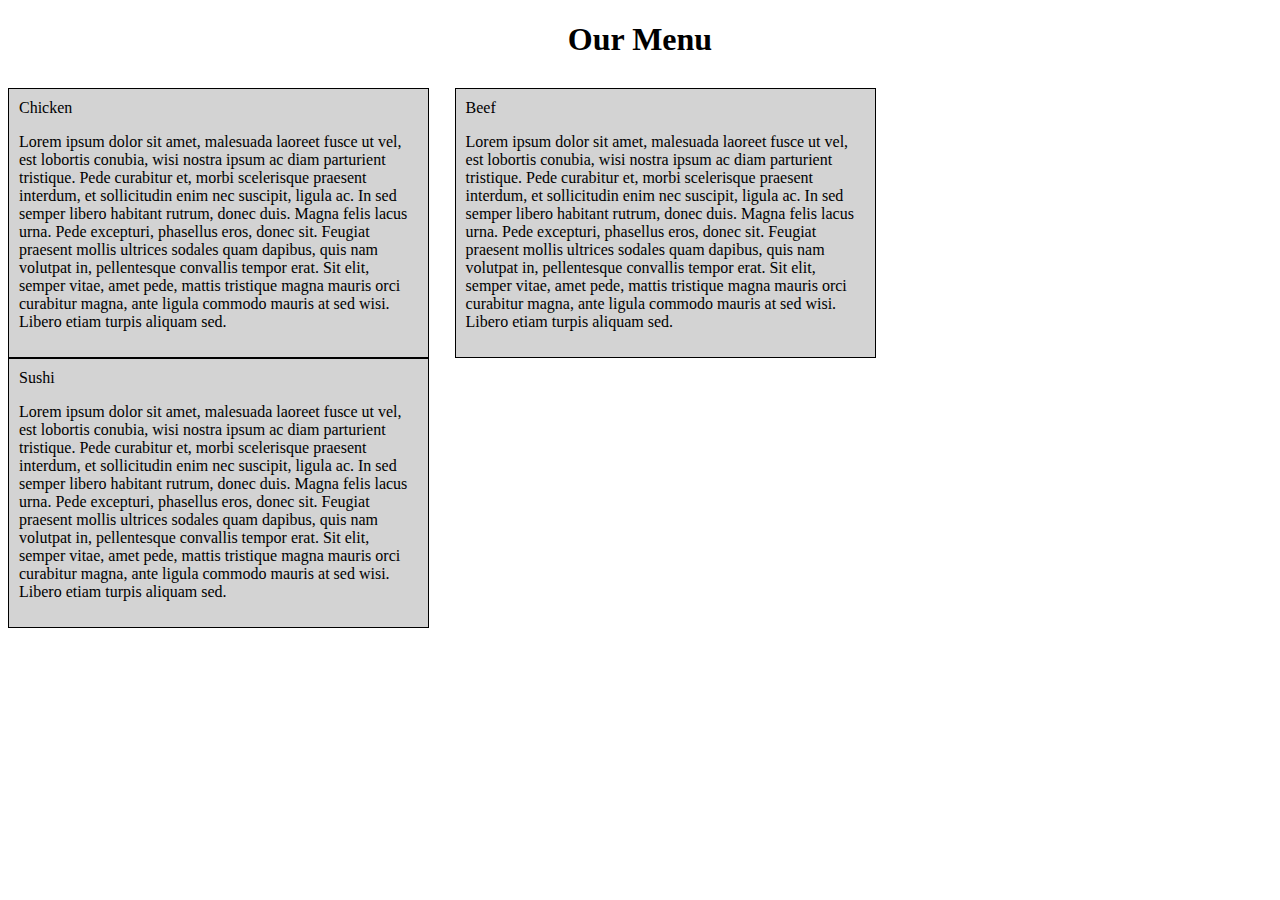
==== mod2_solution/index.html @ 67e18ec6 "1st attemp" ====
<!DOCTYPE html>
<html>
<head>
<meta charset="utf-8">
<meta name="viewport" content="width=device-width, initial-scale=1">
<title>Module 2 solution</title>
<link rel="stylesheet"href="css/style.css">
</head>

<body>
<h1>Our Menu</h1>

<div class="row">
  <span class="col-lg-4 col-md-6">
	<div class="title">Chicken</div>
	<p>Lorem ipsum dolor sit amet, malesuada laoreet fusce ut vel, est lobortis conubia, wisi nostra ipsum ac diam parturient tristique. Pede curabitur et, morbi scelerisque praesent interdum, et sollicitudin enim nec suscipit, ligula ac. In sed semper libero habitant rutrum, donec duis. Magna felis lacus urna. Pede excepturi, phasellus eros, donec sit. Feugiat praesent mollis ultrices sodales quam dapibus, quis nam volutpat in, pellentesque convallis tempor erat. Sit elit, semper vitae, amet pede, mattis tristique magna mauris orci curabitur magna, ante ligula commodo mauris at sed wisi. Libero etiam turpis aliquam sed.</p>
  </span>
  <span class="col-lg-4 col-md-6">
	<div class="title">Beef</div>
	<p>Lorem ipsum dolor sit amet, malesuada laoreet fusce ut vel, est lobortis conubia, wisi nostra ipsum ac diam parturient tristique. Pede curabitur et, morbi scelerisque praesent interdum, et sollicitudin enim nec suscipit, ligula ac. In sed semper libero habitant rutrum, donec duis. Magna felis lacus urna. Pede excepturi, phasellus eros, donec sit. Feugiat praesent mollis ultrices sodales quam dapibus, quis nam volutpat in, pellentesque convallis tempor erat. Sit elit, semper vitae, amet pede, mattis tristique magna mauris orci curabitur magna, ante ligula commodo mauris at sed wisi. Libero etiam turpis aliquam sed.</p>
  </span>
  <span class="col-lg-4 col-md-12">
	<div class="title">Sushi</div>
	<p>Lorem ipsum dolor sit amet, malesuada laoreet fusce ut vel, est lobortis conubia, wisi nostra ipsum ac diam parturient tristique. Pede curabitur et, morbi scelerisque praesent interdum, et sollicitudin enim nec suscipit, ligula ac. In sed semper libero habitant rutrum, donec duis. Magna felis lacus urna. Pede excepturi, phasellus eros, donec sit. Feugiat praesent mollis ultrices sodales quam dapibus, quis nam volutpat in, pellentesque convallis tempor erat. Sit elit, semper vitae, amet pede, mattis tristique magna mauris orci curabitur magna, ante ligula commodo mauris at sed wisi. Libero etiam turpis aliquam sed.</p>
  </span>
</div>

</body>
</html>
---- mod2_solution/css/style.css ----
/********** Base styles **********/
* {
  box-sizing: border-box;
}

h1 {
  margin-bottom: 30px;
  text-align: center;
}

span {
  border: 1px solid black;
  background-color: lightgrey;
  width: 90%;
  margin-right: 2%;
  padding: 10px;
}

/* Simple Responsive Framework. */
.row {
  width: 100%;
}

/********** Desktop **********/
@media (min-width: 992px) {
  .col-lg-1, .col-lg-2, .col-lg-3, .col-lg-4, .col-lg-5, .col-lg-6, .col-lg-7, .col-lg-8, .col-lg-9, .col-lg-10, .col-lg-11, .col-lg-12 {
    float: left;
  }
  .col-lg-1 {
    width: 8.33%;
  }
  .col-lg-2 {
    width: 16.66%;
  }
  .col-lg-3 {
    width: 25%;
  }
  .col-lg-4 {
    width: 33.33%;
  }
  .col-lg-5 {
    width: 41.66%;
  }
  .col-lg-6 {
    width: 50%;
  }
  .col-lg-7 {
    width: 58.33%;
  }
  .col-lg-8 {
    width: 66.66%;
  }
  .col-lg-9 {
    width: 74.99%;
  }
  .col-lg-10 {
    width: 83.33%;
  }
  .col-lg-11 {
    width: 91.66%;
  }
  .col-lg-12 {
    width: 100%;
  }
}

/********** Tablet **********/
@media (min-width: 768px) and (max-width: 991px) {
  .col-md-1, .col-md-2, .col-md-3, .col-md-4, .col-md-5, .col-md-6, .col-md-7, .col-md-8, .col-md-9, .col-md-10, .col-md-11, .col-md-12 {
    float: left;
  }
  .col-md-1 {
    width: 8.33%;
  }
  .col-md-2 {
    width: 16.66%;
  }
  .col-md-3 {
    width: 25%;
  }
  .col-md-4 {
    width: 33.33%;
  }
  .col-md-5 {
    width: 41.66%;
  }
  .col-md-6 {
    width: 50%;
  }
  .col-md-7 {
    width: 58.33%;
  }
  .col-md-8 {
    width: 66.66%;
  }
  .col-md-9 {
    width: 74.99%;
  }
  .col-md-10 {
    width: 83.33%;
  }
  .col-md-11 {
    width: 91.66%;
  }
  .col-md-12 {
    width: 100%;
  }
}
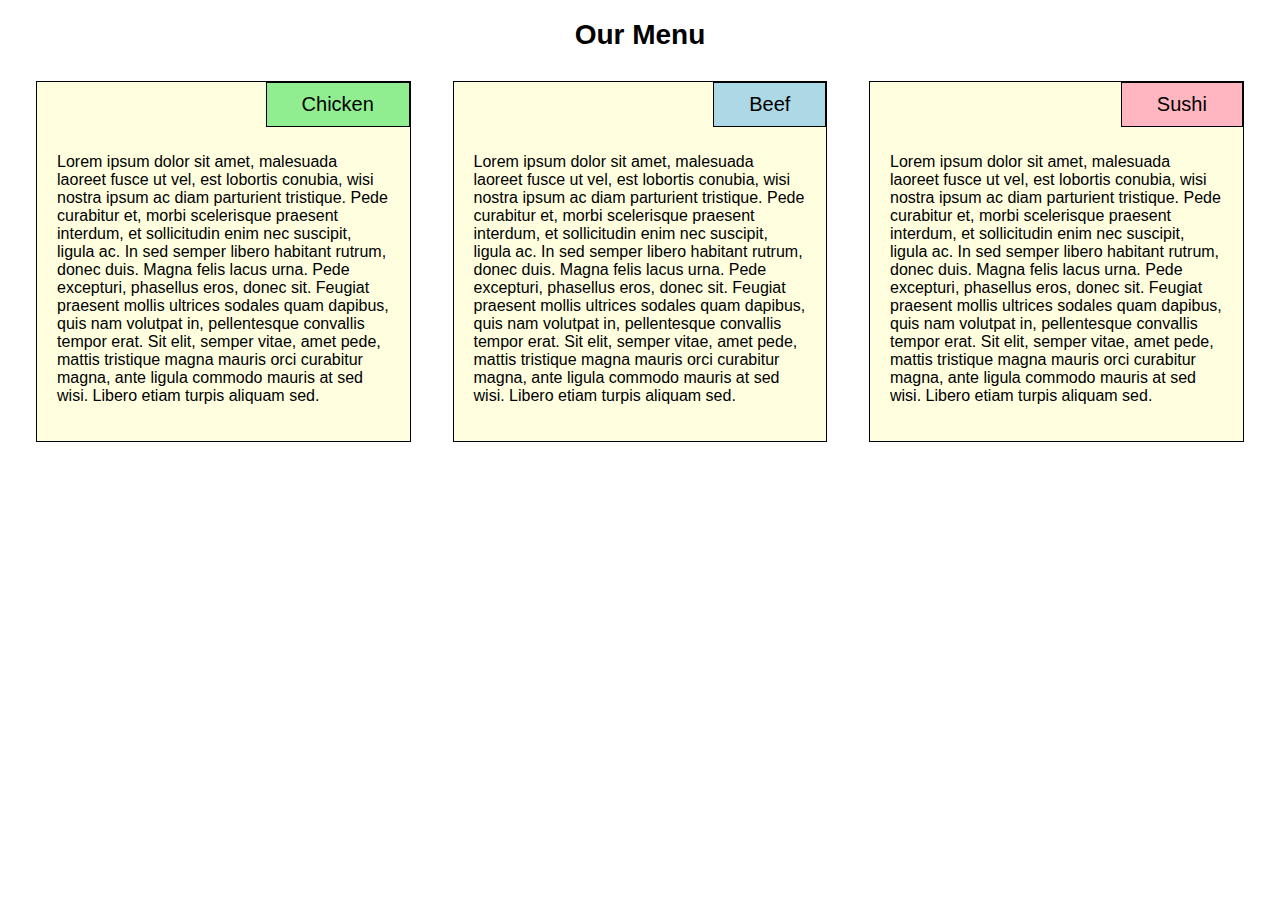
==== commit a58dfe08: "final" ====
--- a/mod2_solution/index.html
+++ b/mod2_solution/index.html
@@ -4,25 +4,31 @@
 <meta charset="utf-8">
 <meta name="viewport" content="width=device-width, initial-scale=1">
 <title>Module 2 solution</title>
-<link rel="stylesheet"href="css/style.css">
+<link rel="stylesheet" type="text/css" href="css/style.css">
 </head>
 
 <body>
 <h1>Our Menu</h1>
 
 <div class="row">
-  <span class="col-lg-4 col-md-6">
-	<div class="title">Chicken</div>
-	<p>Lorem ipsum dolor sit amet, malesuada laoreet fusce ut vel, est lobortis conubia, wisi nostra ipsum ac diam parturient tristique. Pede curabitur et, morbi scelerisque praesent interdum, et sollicitudin enim nec suscipit, ligula ac. In sed semper libero habitant rutrum, donec duis. Magna felis lacus urna. Pede excepturi, phasellus eros, donec sit. Feugiat praesent mollis ultrices sodales quam dapibus, quis nam volutpat in, pellentesque convallis tempor erat. Sit elit, semper vitae, amet pede, mattis tristique magna mauris orci curabitur magna, ante ligula commodo mauris at sed wisi. Libero etiam turpis aliquam sed.</p>
-  </span>
-  <span class="col-lg-4 col-md-6">
-	<div class="title">Beef</div>
-	<p>Lorem ipsum dolor sit amet, malesuada laoreet fusce ut vel, est lobortis conubia, wisi nostra ipsum ac diam parturient tristique. Pede curabitur et, morbi scelerisque praesent interdum, et sollicitudin enim nec suscipit, ligula ac. In sed semper libero habitant rutrum, donec duis. Magna felis lacus urna. Pede excepturi, phasellus eros, donec sit. Feugiat praesent mollis ultrices sodales quam dapibus, quis nam volutpat in, pellentesque convallis tempor erat. Sit elit, semper vitae, amet pede, mattis tristique magna mauris orci curabitur magna, ante ligula commodo mauris at sed wisi. Libero etiam turpis aliquam sed.</p>
-  </span>
-  <span class="col-lg-4 col-md-12">
-	<div class="title">Sushi</div>
-	<p>Lorem ipsum dolor sit amet, malesuada laoreet fusce ut vel, est lobortis conubia, wisi nostra ipsum ac diam parturient tristique. Pede curabitur et, morbi scelerisque praesent interdum, et sollicitudin enim nec suscipit, ligula ac. In sed semper libero habitant rutrum, donec duis. Magna felis lacus urna. Pede excepturi, phasellus eros, donec sit. Feugiat praesent mollis ultrices sodales quam dapibus, quis nam volutpat in, pellentesque convallis tempor erat. Sit elit, semper vitae, amet pede, mattis tristique magna mauris orci curabitur magna, ante ligula commodo mauris at sed wisi. Libero etiam turpis aliquam sed.</p>
-  </span>
+    <div class="col-lg-4 col-md-6">
+        <div class="box">
+            <div class="title" id="title1">Chicken</div>
+            <p>Lorem ipsum dolor sit amet, malesuada laoreet fusce ut vel, est lobortis conubia, wisi nostra ipsum ac diam parturient tristique. Pede curabitur et, morbi scelerisque praesent interdum, et sollicitudin enim nec suscipit, ligula ac. In sed semper libero habitant rutrum, donec duis. Magna felis lacus urna. Pede excepturi, phasellus eros, donec sit. Feugiat praesent mollis ultrices sodales quam dapibus, quis nam volutpat in, pellentesque convallis tempor erat. Sit elit, semper vitae, amet pede, mattis tristique magna mauris orci curabitur magna, ante ligula commodo mauris at sed wisi. Libero etiam turpis aliquam sed.</p>
+        </div>
+    </div>
+    <div class="col-lg-4 col-md-6">
+        <div class="box">
+            <div class="title" id="title2">Beef</div>
+            <p>Lorem ipsum dolor sit amet, malesuada laoreet fusce ut vel, est lobortis conubia, wisi nostra ipsum ac diam parturient tristique. Pede curabitur et, morbi scelerisque praesent interdum, et sollicitudin enim nec suscipit, ligula ac. In sed semper libero habitant rutrum, donec duis. Magna felis lacus urna. Pede excepturi, phasellus eros, donec sit. Feugiat praesent mollis ultrices sodales quam dapibus, quis nam volutpat in, pellentesque convallis tempor erat. Sit elit, semper vitae, amet pede, mattis tristique magna mauris orci curabitur magna, ante ligula commodo mauris at sed wisi. Libero etiam turpis aliquam sed.</p>
+        </div>
+    </div>
+    <div class="col-lg-4 col-md-12">
+        <div class="box">
+            <div class="title" id="title3">Sushi</div>
+            <p>Lorem ipsum dolor sit amet, malesuada laoreet fusce ut vel, est lobortis conubia, wisi nostra ipsum ac diam parturient tristique. Pede curabitur et, morbi scelerisque praesent interdum, et sollicitudin enim nec suscipit, ligula ac. In sed semper libero habitant rutrum, donec duis. Magna felis lacus urna. Pede excepturi, phasellus eros, donec sit. Feugiat praesent mollis ultrices sodales quam dapibus, quis nam volutpat in, pellentesque convallis tempor erat. Sit elit, semper vitae, amet pede, mattis tristique magna mauris orci curabitur magna, ante ligula commodo mauris at sed wisi. Libero etiam turpis aliquam sed.</p>
+        </div>
+    </div>
 </div>
 
 </body>
--- a/mod2_solution/css/style.css
+++ b/mod2_solution/css/style.css
@@ -6,19 +6,53 @@
 h1 {
   margin-bottom: 30px;
   text-align: center;
+  font-size: 1.75em;
 }
 
-span {
-  border: 1px solid black;
-  background-color: lightgrey;
-  width: 90%;
-  margin-right: 2%;
-  padding: 10px;
+body {
+  padding: 0px 5% 5% 5%;
+  font-family: "Open Sans", "Helvetica Neue", Helvetica, Arial, sans-serif;
 }
 
 /* Simple Responsive Framework. */
 .row {
-  width: 100%;
+  margin: 0px -5% 5% -5%;
+}
+
+.box {
+  position: relative;
+  border: 1px solid black;
+  background-color: lightyellow;
+  width: 90%;
+  margin-right: auto;
+  margin-left: auto;
+  margin-bottom: 30px;
+  padding: 20px;
+}
+
+.title {
+  border: 1px solid black;
+  padding: 10px 35px 10px 35px;
+  position: absolute;
+  top: 0px;
+  right: 0px;
+  font-size: 125%;
+}
+
+#title1 {
+  background-color: lightgreen;
+}
+
+#title2 {
+  background-color: lightblue;
+}
+
+#title3 {
+  background-color: lightpink;
+}
+
+.box p {
+  padding-top: 35px;
 }
 
 /********** Desktop **********/
@@ -105,4 +139,7 @@
   .col-md-12 {
     width: 100%;
   }
+  .col-md-12 > .box {
+    width: 95%;
+  }
 }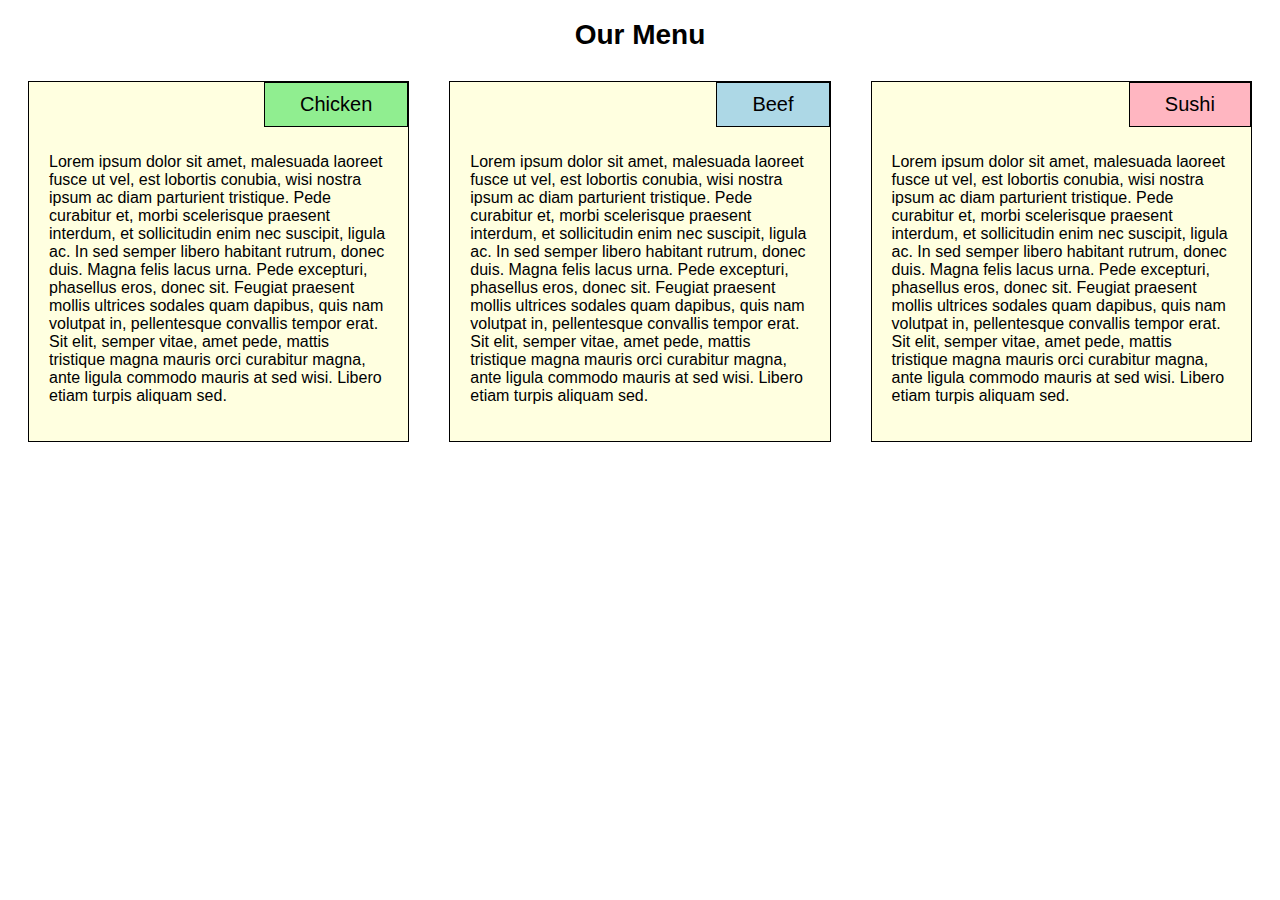
==== commit 86eebc28: "final-checked" ====
--- a/mod2_solution/index.html
+++ b/mod2_solution/index.html
@@ -10,7 +10,7 @@
 <body>
 <h1>Our Menu</h1>
 
-<div class="row">
+<section>
     <div class="col-lg-4 col-md-6">
         <div class="box">
             <div class="title" id="title1">Chicken</div>
@@ -29,7 +29,7 @@
             <p>Lorem ipsum dolor sit amet, malesuada laoreet fusce ut vel, est lobortis conubia, wisi nostra ipsum ac diam parturient tristique. Pede curabitur et, morbi scelerisque praesent interdum, et sollicitudin enim nec suscipit, ligula ac. In sed semper libero habitant rutrum, donec duis. Magna felis lacus urna. Pede excepturi, phasellus eros, donec sit. Feugiat praesent mollis ultrices sodales quam dapibus, quis nam volutpat in, pellentesque convallis tempor erat. Sit elit, semper vitae, amet pede, mattis tristique magna mauris orci curabitur magna, ante ligula commodo mauris at sed wisi. Libero etiam turpis aliquam sed.</p>
         </div>
     </div>
-</div>
+</section>
 
 </body>
 </html>
--- a/mod2_solution/css/style.css
+++ b/mod2_solution/css/style.css
@@ -1,6 +1,7 @@
 /********** Base styles **********/
 * {
   box-sizing: border-box;
+  font-family: "Open Sans", "Helvetica Neue", Helvetica, Arial, sans-serif;
 }
 
 h1 {
@@ -9,23 +10,12 @@
   font-size: 1.75em;
 }
 
-body {
-  padding: 0px 5% 5% 5%;
-  font-family: "Open Sans", "Helvetica Neue", Helvetica, Arial, sans-serif;
-}
-
-/* Simple Responsive Framework. */
-.row {
-  margin: 0px -5% 5% -5%;
-}
-
 .box {
   position: relative;
   border: 1px solid black;
   background-color: lightyellow;
-  width: 90%;
-  margin-right: auto;
-  margin-left: auto;
+  margin-right: 20px;
+  margin-left: 20px;
   margin-bottom: 30px;
   padding: 20px;
 }
@@ -51,7 +41,7 @@
   background-color: lightpink;
 }
 
-.box p {
+p {
   padding-top: 35px;
 }
 
@@ -139,7 +129,4 @@
   .col-md-12 {
     width: 100%;
   }
-  .col-md-12 > .box {
-    width: 95%;
-  }
 }